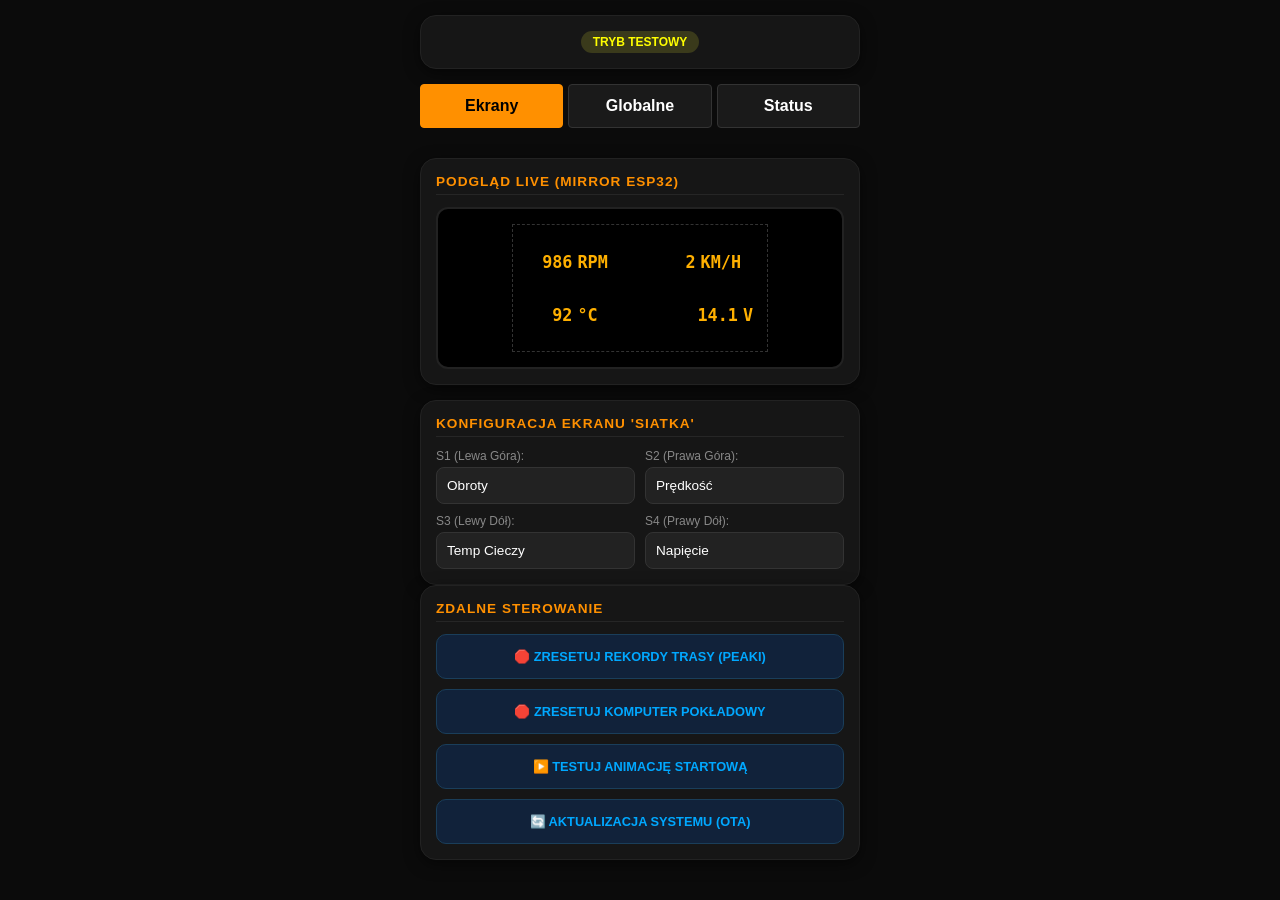
==== Data/test.html @ 8a598219 "Add test mode HTML and JavaScript for UI simulation" ====
<!DOCTYPE html>
<html lang="pl">
<head>
    <meta charset="UTF-8">
    <meta name="viewport" content="width=device-width, initial-scale=1.0, maximum-scale=1.0, user-scalable=no">
    <title>E46 OLED - TEST MODE</title>
    <link rel="stylesheet" href="style.css">
    <style>
        .hidden { display: none !important; }
        .tab-buttons { display: flex; gap: 5px; margin-bottom: 15px; flex-wrap: wrap; }
        .tab-btn { flex: 1; padding: 12px; background: #1a1a1a; color: #fff; border: 1px solid #333; cursor: pointer; text-align: center; border-radius: 4px; font-weight:bold; }
        .tab-btn.active-tab { background: #ff9000; color: #000; border-color: #ff9000; }
        .sim-val { font-family: monospace; font-size: 1.1rem; }
        .adapt-btn-group { display: flex; gap: 10px; margin-top: 10px; }
    </style>
</head>
<body>
<div class="container">
    <header class="card header-card">
        <div id="statusLabel" class="status-badge" style="background-color: #3a3a1b; color: #ffff00;">TRYB TESTOWY</div>
    </header>

    <div class="tab-buttons">
        <div class="tab-btn active-tab" id="btn-tab-scr1" onclick="switchTab('tab-scr1')">Ekrany</div>
        <div class="tab-btn" id="btn-tab-global" onclick="switchTab('tab-global')">Globalne</div>
        <div class="tab-btn" id="btn-tab-status" onclick="switchTab('tab-status')">Status</div>
    </div>

    <section class="card">
        <h2>Podgląd Live (Mirror ESP32)</h2>
        <div class="oled-wrapper">
            <div id="oledSimulator" class="oled-screen theme-amber">
                <div id="oledCanvasScreen0" class="oled-canvas">
                    <div class="oled-line-1" style="display:flex; justify-content:space-between; padding: 0 4px;">
                        <div style="display:flex; width:50%;"><div id="slot1_val" style="width:4.5ch; text-align:right; font-weight:bold;">---</div><div id="slot1_unit" style="margin-left:5px;"></div></div>
                        <div style="display:flex; width:50%; justify-content:flex-end; padding-right:12px;"><div id="slot2_val" style="text-align:right; font-weight:bold;">---</div><div id="slot2_unit" style="margin-left:5px;"></div></div>
                    </div>
                    <div class="oled-line-2" style="display:flex; justify-content:space-between; padding: 0 4px;">
                        <div style="display:flex; width:50%;"><div id="slot3_val" style="width:4.5ch; text-align:right; font-weight:bold;">---</div><div id="slot3_unit" style="margin-left:5px;"></div></div>
                        <div style="display:flex; width:50%; justify-content:flex-end;"><div id="slot4_val" style="text-align:right; font-weight:bold;">---</div><div id="slot4_unit" style="margin-left:5px;"></div></div>
                    </div>
                </div>
                <div id="oledCanvasScreen1" class="oled-canvas hidden" style="padding: 4px 4px 0 4px; display: flex; flex-direction: column;">
                    <div style="width:100%; height:12px; border:1px solid #ff9000;"><div id="simSportBar" style="height:100%; background:#ff9000; width:0%;"></div></div>
                    <div style="width:100%; height:6px; border:1px solid #ff9000; margin-top: 4px;"><div id="simThrottleBar" style="height:100%; background:#ff9000; width:0%;"></div></div>
                    <div style="display:flex; justify-content:space-between; margin-top:6px; padding: 0 4px;">
                        <span id="simSportSpeed" class="sim-val" style="font-weight:bold;">0 KM/H</span>
                        <span id="simSportTemp" class="sim-val" style="font-weight:bold;">0°C</span>
                    </div>
                    <div style="display:flex; justify-content:flex-start; margin-top:4px; padding: 0 4px;">
                        <span id="simSportRpm" class="sim-val" style="font-weight:bold;">0 RPM</span>
                    </div>
                </div>
                <div id="oledCanvasScreen2" class="oled-canvas hidden" style="text-align:center;">
                    <div style="font-size:0.75rem; margin-top:4px; font-weight: normal; letter-spacing: 0.5px;">POMIAR 0-100 KM/H</div>
                    <div id="simTimerValue" style="font-size:1.4rem; margin-top:6px; font-weight:bold;">READY</div>
                </div>
                <div id="oledCanvasScreen3" class="oled-canvas hidden" style="font-size:0.9rem; line-height:1.4; padding-left: 6px; padding-top: 2px;">
                    <div>MAX RPM: <span id="simMaxRpm" class="sim-val">0</span></div>
                    <div>MAX TMP: <span id="simMaxTemp" class="sim-val">0</span></div>
                    <div>MAX SPD: <span id="simMaxSpeed" class="sim-val">0</span></div>
                </div>
                <div id="oledCanvasScreen4" class="oled-canvas hidden" style="font-size:0.9rem; line-height:1.4; padding-left: 6px; padding-top: 2px;">
                    <div>DYSTANS: <span id="tripDist" class="sim-val">0.00 km</span></div>
                    <div>SRED. SPAL: <span id="tripFuel" class="sim-val">0.0 L/100</span></div>
                    <div>SRED. PRED: <span id="tripSpeed" class="sim-val">0 km/h</span></div>
                </div>
                <div id="oledCanvasBoot" class="oled-canvas hidden boot-canvas" style="display:flex; flex-direction:column; justify-content:center; align-items:center;">
                    <div id="bootTextFallback" style="color: #ff9000; font-size: 1.2rem; font-weight:bold; letter-spacing: 1px;">M-POWER</div>
                    <div id="bootPreloadProgress" class="boot-sub" style="margin-top:10px; font-size:0.7rem; color:#888;"></div>
                </div>
            </div>
        </div>
    </section>

    <div id="tab-scr1" class="tab-content">
        <section class="card" id="configMatrixCard">
            <h2>Konfiguracja Ekranu 'Siatka'</h2>
            <div class="grid-matrix">
                <div class="select-box"><label>S1 (Lewa Góra):</label><select id="selSlot1" class="dropdown"><option value="rpm">Obroty</option><option value="speed">Prędkość</option><option value="temp">Temp Cieczy</option><option value="oil">Temp Oleju</option><option value="iat">Dolot IAT</option><option value="volt">Napięcie</option><option value="fuel_l">Spalanie</option><option value="gear">Bieg</option></select></div>
                <div class="select-box"><label>S2 (Prawa Góra):</label><select id="selSlot2" class="dropdown"><option value="rpm">Obroty</option><option value="speed">Prędkość</option><option value="temp">Temp Cieczy</option><option value="oil">Temp Oleju</option><option value="iat">Dolot IAT</option><option value="volt">Napięcie</option><option value="fuel_l">Spalanie</option><option value="gear">Bieg</option></select></div>
                <div class="select-box"><label>S3 (Lewy Dół):</label><select id="selSlot3" class="dropdown"><option value="rpm">Obroty</option><option value="speed">Prędkość</option><option value="temp">Temp Cieczy</option><option value="oil">Temp Oleju</option><option value="iat">Dolot IAT</option><option value="volt">Napięcie</option><option value="fuel_l">Spalanie</option><option value="gear">Bieg</option></select></div>
                <div class="select-box"><label>S4 (Prawy Dół):</label><select id="selSlot4" class="dropdown"><option value="rpm">Obroty</option><option value="speed">Prędkość</option><option value="temp">Temp Cieczy</option><option value="oil">Temp Oleju</option><option value="iat">Dolot IAT</option><option value="volt">Napięcie</option><option value="fuel_l">Spalanie</option><option value="gear">Bieg</option></select></div>
            </div>
        </section>

        <section class="card">
            <h2>Zdalne Sterowanie</h2>
            <button class="btn btn-prime" id="btnResetPeaks" style="background:#cc0000; border:none; margin-bottom:10px;">🛑 ZRESETUJ REKORDY TRASY (PEAKI)</button>
            <button class="btn btn-prime" id="btnResetTrip" style="background:#cc0000; border:none; margin-bottom:10px;">🛑 ZRESETUJ KOMPUTER POKŁADOWY</button>
            <button class="btn btn-prime" id="btnTestAnimation" style="background:#333; border:1px solid #555; margin-bottom:10px;">▶️ TESTUJ ANIMACJĘ STARTOWĄ</button>
            <button class="btn btn-prime" onclick="alert('Aktualizacja OTA nie jest dostępna w trybie testowym.')" style="background:#0055ff; border:none;">🔄 AKTUALIZACJA SYSTEMU (OTA)</button>
        </section>
    </div>

    <div id="tab-global" class="tab-content hidden">
        <section class="card">
            <h2>Alerty i Konfiguracja</h2>
            <div class="control-group"><label>Logo powitalne:</label><div class="slider-container"><select id="selBootLogo" class="dropdown"><option value="none">Brak</option><option value="mpower">M-POWER</option><option value="m54b22">E46 M54B22</option><option value="classic">Klasyczne BMW</option><option value="lines">Dynamiczne Linie</option></select></div></div>
            <div class="control-group"><label>Shift-Light (Krok 500 RPM):</label><div class="slider-container"><input type="range" min="2500" max="6500" step="500" value="6000" class="slider" id="shiftSlider"><span id="shiftOutput" class="slider-output">6000</span></div></div>
            <div class="control-group"><label>Alert Przegrzania Cieczy:</label><div class="slider-container"><input type="range" min="95" max="105" step="1" value="100" class="slider" id="tempSlider"><span id="tempOutput" class="slider-output">100°C</span></div></div>
            <div class="control-group"><label>Jasność sprzętowa OLED:</label><div class="slider-container"><input type="range" min="0" max="100" value="100" class="slider" id="brightnessSlider"><span id="brightnessValue" class="slider-output">100%</span></div></div>
        </section>

        <section class="card">
            <h2>Adaptacje</h2>
            <div class="control-group">
                <label>Pedał Gazu:</label>
                <p>Aktualna wartość: <b id="currentThrottle" class="sim-val">0</b></p>
                <div class="adapt-btn-group">
                    <button id="btnAdaptMin" class="btn">Ustaw MIN (puść pedał)</button>
                    <button id="btnAdaptMax" class="btn">Ustaw MAX (wciśnij do oporu)</button>
                </div>
                <p style="margin-top: 10px;">Zapisane wartości: MIN: <b id="throttleMinVal" class="sim-val">0</b>, MAX: <b id="throttleMaxVal" class="sim-val">100</b></p>
            </div>
            <div class="control-group" style="margin-top: 20px;">
                <label>Wskaźnik Biegu:</label>
                <p>Jedź ze stałą prędkością na danym biegu i wciśnij przycisk adaptacji.</p>
                <div class="adapt-btn-group" style="flex-wrap: wrap;">
                    <button class="btn adapt-gear-btn" data-gear="1">Adaptuj Bieg 1</button>
                    <button class="btn adapt-gear-btn" data-gear="2">Adaptuj Bieg 2</button>
                    <button class="btn adapt-gear-btn" data-gear="3">Adaptuj Bieg 3</button>
                    <button class="btn adapt-gear-btn" data-gear="4">Adaptuj Bieg 4</button>
                    <button class="btn adapt-gear-btn" data-gear="5">Adaptuj Bieg 5</button>
                    <button class="btn adapt-gear-btn" data-gear="R">Adaptuj Bieg R</button>
                </div>
            </div>
        </section>

        <section class="card">
            <h2>Zarządzanie Ustawieniami</h2>
            <div class="adapt-btn-group">
                <button id="btnExport" class="btn">Eksportuj Ustawienia</button>
                <label for="importFile" class="btn">Importuj Ustawienia</label>
                <input type="file" id="importFile" class="hidden" accept=".json">
            </div>
        </section>

        <section class="card border-alert">
            <h2>Geometria Ekranu</h2>
            <div class="grid-sliders">
                <div class="control-group"><label>Pozycja X:</label><div class="slider-container"><input type="range" min="-16" max="16" value="0" class="slider" id="offsetXSlider"><span id="offsetXOutput" class="slider-output">0px</span></div></div>
                <div class="control-group"><label>Pozycja Y:</label><div class="slider-container"><input type="range" min="-16" max="16" value="0" class="slider" id="offsetYSlider"><span id="offsetYOutput" class="slider-output">0px</span></div></div>
                <div class="control-group"><label>Szerokość:</label><div class="slider-container"><input type="range" min="64" max="128" value="128" class="slider" id="widthSlider"><span id="widthOutput" class="slider-output">128px</span></div></div>
                <div class="control-group"><label>Wysokość:</label><div class="slider-container"><input type="range" min="32" max="64" value="64" class="slider" id="heightSlider"><span id="heightOutput" class="slider-output">64px</span></div></div>
            </div>
        </section>
    </div>

    <div id="tab-status" class="tab-content hidden">
        <section class="card">
            <h2>Status Pojazdu</h2>
            <div class="grid-matrix">
                <div class="status-item">Drzwi kierowcy: <span id="statusDoorFL" class="sim-val">NIE</span></div>
                <div class="status-item">Drzwi pasażera: <span id="statusDoorFR" class="sim-val">NIE</span></div>
                <div class="status-item">Bagażnik otwarty: <span id="statusTrunk" class="sim-val">NIE</span></div>
                <div class="status-item">Przebieg: <span id="statusOdo" class="sim-val">0 km</span></div>
                <div class="status-item">Temp. zewnętrzna: <span id="statusExtTemp" class="sim-val">0°C</span></div>
            </div>
        </section>
    </div>
</div>
<script src="test.js"></script>
</body>
</html>
---- Data/style.css ----
:root {
    --bg-color: #0b0b0b;
    --card-bg: #161616;
    --bmw-amber: #ff9000;
    --text-color: #e0e0e0;
    --text-dim: #888;
    --success: #00ff66;
}

* { box-sizing: border-box; margin: 0; padding: 0; -webkit-tap-highlight-color: transparent; }
body { background-color: var(--bg-color); color: var(--text-color); font-family: -apple-system, sans-serif; padding: 15px; display: flex; justify-content: center; }
.container { width: 100%; max-width: 440px; display: flex; flex-direction: column; gap: 15px; }
.header-card { text-align: center; display: flex; flex-direction: column; gap: 10px; }
.main-label { font-size: 0.75rem; font-weight: bold; color: var(--text-dim); letter-spacing: 1px; }
h2 { font-size: 0.85rem; color: var(--bmw-amber); margin-bottom: 12px; border-bottom: 1px solid #262626; padding-bottom: 5px; text-transform: uppercase; letter-spacing: 1px; }
.status-badge { display: block; width: fit-content; margin: 0 auto; padding: 4px 12px; border-radius: 20px; font-size: 0.75rem; font-weight: bold; background: #222; color: var(--text-dim); }
.card { background: var(--card-bg); border: 1px solid #222; border-radius: 16px; padding: 15px; box-shadow: 0 4px 15px rgba(0,0,0,0.5); }
.border-alert { border: 1px solid #3a2211; }
.border-custom { border: 1px solid #112a3a; }
.border-max { border: 1px solid #3a1111; }
.grid-data, .grid-sliders, .grid-matrix { display: grid; grid-template-columns: 1fr 1fr; gap: 10px; }
.dropdown { background: #222; border: 1px solid #333; color: #fff; padding: 10px; border-radius: 8px; font-size: 0.85rem; outline: none; appearance: none; -webkit-appearance: none; width: 100%; }
.select-box { display: flex; flex-direction: column; gap: 4px; }
label { font-size: 0.75rem; color: var(--text-dim); }

.data-box { background: #1f1f1f; padding: 10px; border-radius: 12px; text-align: center; border-left: 3px solid var(--bmw-amber); }
.data-box .label { display: block; font-size: 0.7rem; color: var(--text-dim); text-transform: uppercase; }
.data-box .value { font-size: 1.3rem; font-weight: 700; color: #fff; }

.btn-alert { background: #2a1111 !important; border: 1px solid #5a1a1a !important; color: #ff5555 !important; width: 100%; }

/* REWOLUCJA UKŁADU OLED */
.oled-wrapper { background: #000; padding: 15px; border-radius: 12px; border: 2px solid #222; display: flex; justify-content: center; align-items: center; min-height: 160px; }
.oled-screen { width: 256px; height: 128px; background: #000; position: relative; border: 1px dashed #333; display: flex; align-items: center; justify-content: center; overflow: hidden; transition: opacity 0.2s ease; }
.oled-canvas { width: 100%; height: 100%; display: flex; flex-direction: column; justify-content: space-around; padding: 10px; box-sizing: border-box; transition: transform 0.05s linear; }
.oled-canvas-hidden { display: none !important; }

/* EMULACJA TRYBU NOCNEGO NA FIZYCZNYM SYMULATORZE */
.oled-screen-dimmed { opacity: 0.35; filter: contrast(1.2); }

.oled-wheel-row { display: flex; justify-content: space-between; font-family: monospace; font-size: 1.1rem; font-weight: bold; width: 100%; padding: 0 10px; }
.oled-wheel-divider { text-align: center; font-family: monospace; font-size: 0.8rem; color: #333 !important; letter-spacing: 1px; }

.theme-amber .oled-canvas { color: #ffb000; }
.theme-mpower .oled-canvas { color: #00a8ff; text-shadow: 0 0 4px rgba(0,168,255,0.6); }
.theme-stealth .oled-canvas { color: #444; }

.oled-line-1, .oled-line-2 { display: flex; justify-content: space-between; font-family: monospace; font-size: 1.05rem; font-weight: bold; width: 100%; gap: 8px; }
.oled-slot { width: 50%; white-space: nowrap; }
.text-left { text-align: left; }
.text-right { text-align: right; }

.oled-alert-active { position: absolute; inset: 0; background: #ff2222; color: white !important; display: flex; align-items: center; justify-content: center; font-family: sans-serif; font-weight: bold; font-size: 1.3rem; animation: blink 0.4s infinite alternate; z-index: 10; }
.oled-alert-hidden { display: none; }
@keyframes blink { from { opacity: 0.3; } to { opacity: 1; } }

.control-group { margin-bottom: 12px; }
.slider-container { display: flex; align-items: center; gap: 8px; }
.slider { flex: 1; height: 14px; border-radius: 7px; background: #262626; outline: none; -webkit-appearance: none; }
.slider::-webkit-slider-thumb { -webkit-appearance: none; width: 26px; height: 26px; border-radius: 50%; background: var(--bmw-amber); }
.slider-output { font-size: 0.85rem; font-weight: bold; width: 55px; text-align: right; color: var(--bmw-amber); }
.btn-group { display: flex; gap: 8px; width: 100%; }
.btn { flex: 1; background: #222; border: 1px solid #333; color: var(--text-color); padding: 14px; border-radius: 10px; font-size: 0.8rem; font-weight: bold; cursor: pointer; }
.btn.active { background: var(--bmw-amber); border-color: var(--bmw-amber); color: #000; }
/* Dołącz te style na samym końcu pliku style.css */
.btn-prime {
    background: #11223a !important;
    border: 1px solid #1a3e5a !important;
    color: #00a8ff !important;
    width: 100%;
}
.btn-prime:active {
    background: #00a8ff !important;
    color: #000 !important;
}

/* Stylizacja warstwy animacji bootowania */
.boot-canvas {
    align-items: center;
    justify-content: center !important;
    text-align: center;
}
.boot-logo {
    font-size: 1.5rem;
    font-weight: 900;
    font-style: italic;
    letter-spacing: 2px;
    margin-bottom: 5px;
    animation: pulseLogo 0.8s infinite alternate;
}
.boot-sub {
    font-size: 0.65rem;
    color: #666;
    letter-spacing: 1px;
}

@keyframes pulseLogo {
    from { transform: scale(0.95); opacity: 0.7; }
    to { transform: scale(1.02); opacity: 1; }
}/* Wklej na samym końcu pliku style.css */
.oled-img-frame {
    width: 100%;
    height: 100%;
    object-fit: contain;
    /* Wymuszenie ostrego renderowania pikseli w Safari na iOS */
    image-rendering: pixelated; 
}
/* Dołącz te style na samym końcu pliku style.css */
.border-diag { border: 1px solid #7c3aed; }

/* Baner motogodzin */
.maintenance-banner {
    background: #1e1b4b;
    border: 1px solid #4338ca;
    padding: 12px;
    border-radius: 10px;
    display: flex;
    flex-direction: column;
    align-items: center;
    margin-bottom: 12px;
}
.mth-title { font-size: 0.7rem; color: #a5b4fc; font-weight: bold; }
.mth-value { font-size: 1.6rem; font-weight: 900; color: #38bdf8; font-family: monospace; }

/* Kontener wykresu */
.chart-container-js {
    background: #000;
    padding: 10px;
    border-radius: 12px;
    border: 1px solid #222;
    margin-bottom: 15px;
    max-height: 180px;
}

/* Okno terminala sniffera CAN */
.terminal-group { display: flex; flex-direction: column; gap: 4px; }
.terminal-window {
    background: #050505;
    border: 1px solid #333;
    height: 130px;
    border-radius: 8px;
    padding: 10px;
    font-family: monospace;
    font-size: 0.75rem;
    color: #38bdf8;
    overflow-y: auto;
    white-space: pre-wrap;
    box-shadow: inset 0 0 10px rgba(0,0,0,0.8);
}
.terminal-input-row { display: flex; gap: 8px; width: 100%; margin-top: 4px; }
.terminal-input {
    flex: 1;
    background: #111;
    border: 1px solid #444;
    color: #fff;
    padding: 12px;
    border-radius: 8px;
    font-family: monospace;
    font-size: 0.85rem;
}
.btn-terminal { max-width: 90px; padding: 0; }
.terminal-error { font-size: 0.7rem; color: #ff3333; font-weight: bold; margin-top: 2px; min-height: 12px; display: block; }
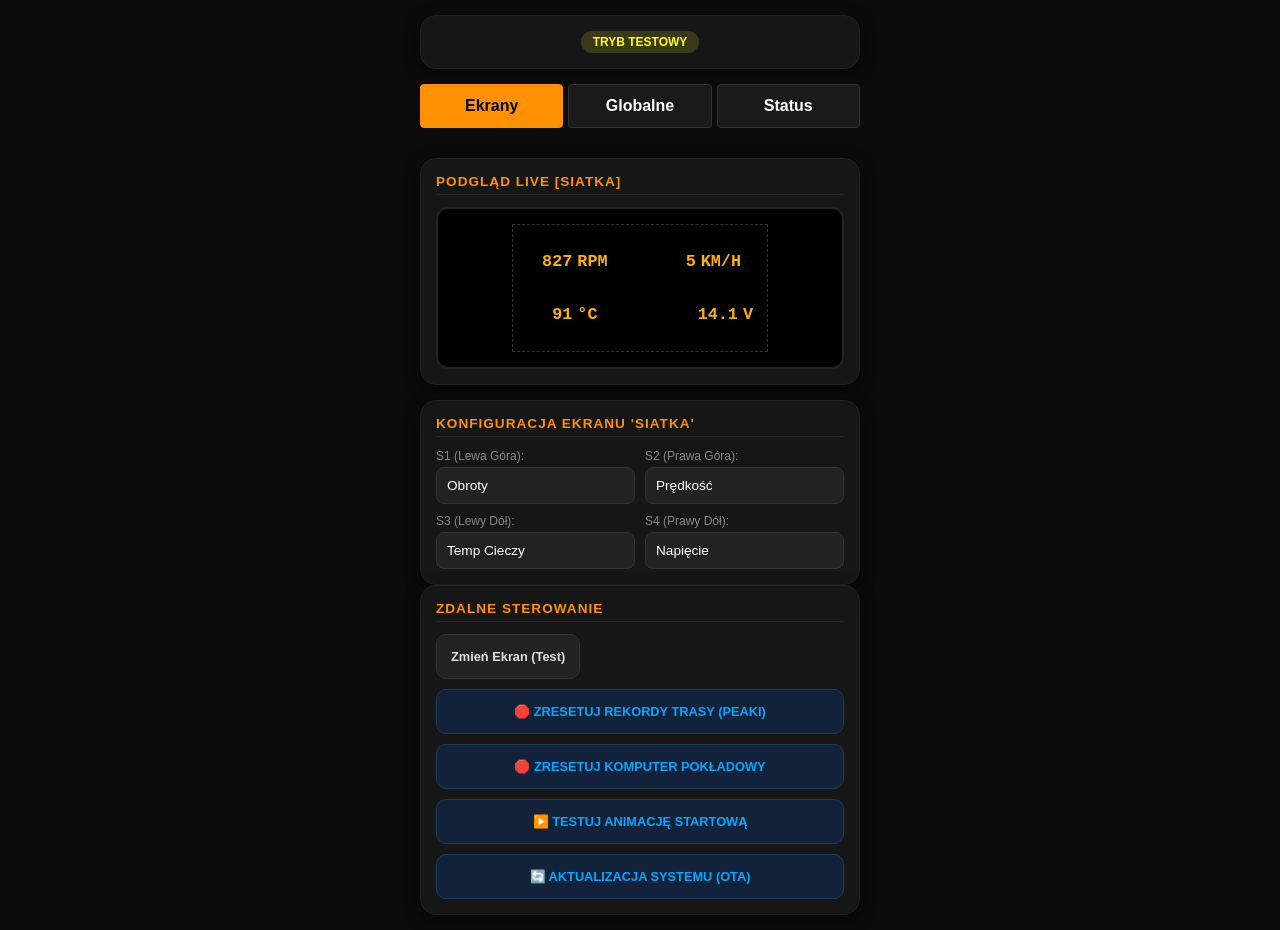
==== commit d00508d1: "Update live screen title and vehicle door status display; add screen change button" ====
--- a/Data/test.html
+++ b/Data/test.html
@@ -27,7 +27,7 @@
     </div>
 
     <section class="card">
-        <h2>Podgląd Live (Mirror ESP32)</h2>
+        <h2>Podgląd Live [<span id="liveScreenName">Siatka</span>]</h2>
         <div class="oled-wrapper">
             <div id="oledSimulator" class="oled-screen theme-amber">
                 <div id="oledCanvasScreen0" class="oled-canvas">
@@ -86,6 +86,7 @@
 
         <section class="card">
             <h2>Zdalne Sterowanie</h2>
+            <button class="btn" id="btnChangeScreen" style="margin-bottom:10px;">Zmień Ekran (Test)</button>
             <button class="btn btn-prime" id="btnResetPeaks" style="background:#cc0000; border:none; margin-bottom:10px;">🛑 ZRESETUJ REKORDY TRASY (PEAKI)</button>
             <button class="btn btn-prime" id="btnResetTrip" style="background:#cc0000; border:none; margin-bottom:10px;">🛑 ZRESETUJ KOMPUTER POKŁADOWY</button>
             <button class="btn btn-prime" id="btnTestAnimation" style="background:#333; border:1px solid #555; margin-bottom:10px;">▶️ TESTUJ ANIMACJĘ STARTOWĄ</button>
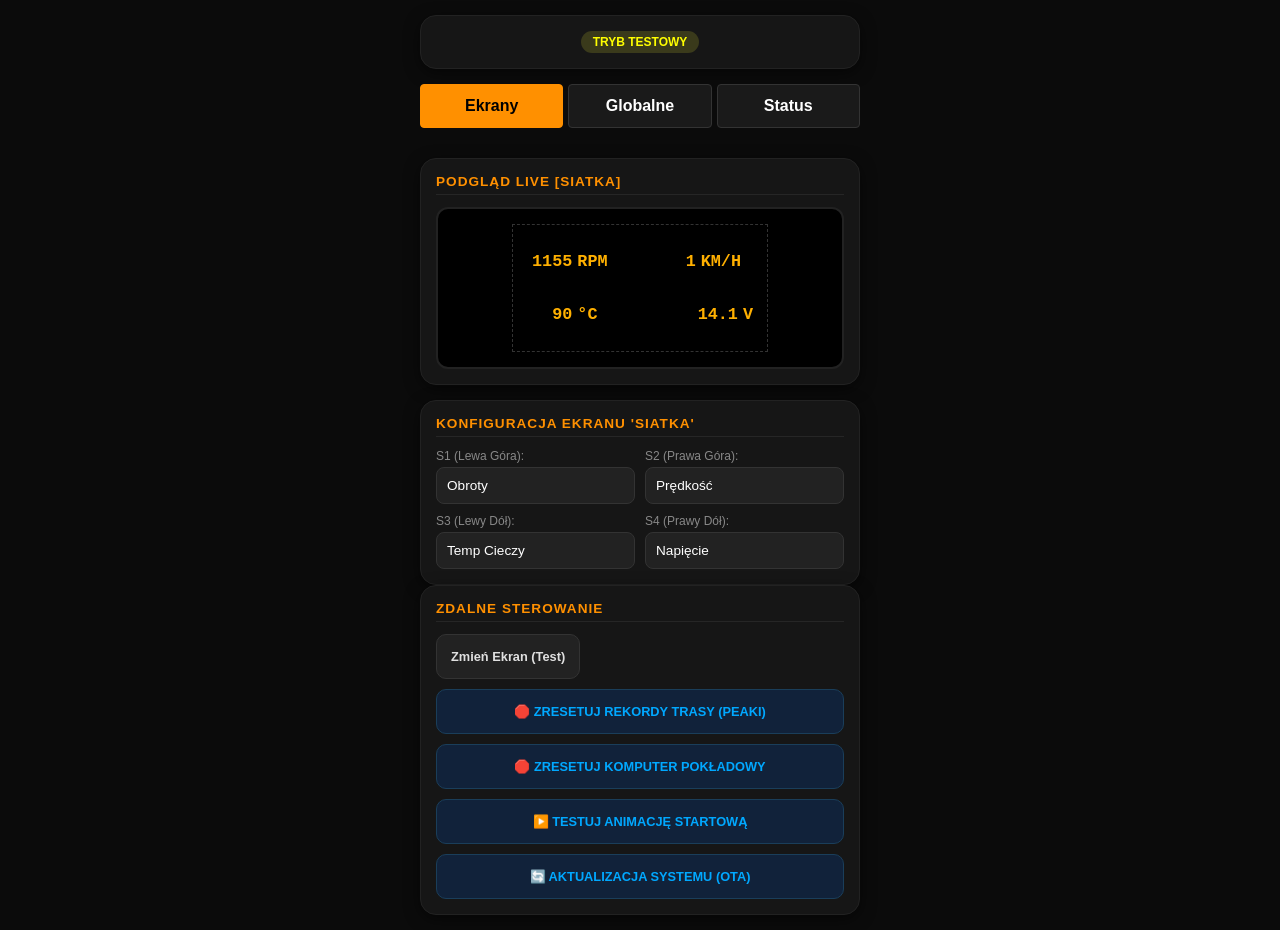
==== commit 2e4c0c51: "Add screen management options with checkboxes and update screen toggle functionality" ====
--- a/Data/test.html
+++ b/Data/test.html
@@ -12,6 +12,8 @@
         .tab-btn.active-tab { background: #ff9000; color: #000; border-color: #ff9000; }
         .sim-val { font-family: monospace; font-size: 1.1rem; }
         .adapt-btn-group { display: flex; gap: 10px; margin-top: 10px; }
+        .checkbox-group { display: flex; align-items: center; margin-top: 10px; }
+        .checkbox-group label { margin-left: 10px; }
     </style>
 </head>
 <body>
@@ -96,6 +98,15 @@
 
     <div id="tab-global" class="tab-content hidden">
         <section class="card">
+            <h2>Zarządzanie Ekranami</h2>
+            <div class="checkbox-group"><input type="checkbox" id="screen0"><label for="screen0">Siatka</label></div>
+            <div class="checkbox-group"><input type="checkbox" id="screen1"><label for="screen1">Trip</label></div>
+            <div class="checkbox-group"><input type="checkbox" id="screen2"><label for="screen2">Sport</label></div>
+            <div class="checkbox-group"><input type="checkbox" id="screen3"><label for="screen3">Timer</label></div>
+            <div class="checkbox-group"><input type="checkbox" id="screen4"><label for="screen4">Peaki</label></div>
+        </section>
+
+        <section class="card">
             <h2>Alerty i Konfiguracja</h2>
             <div class="control-group"><label>Logo powitalne:</label><div class="slider-container"><select id="selBootLogo" class="dropdown"><option value="none">Brak</option><option value="mpower">M-POWER</option><option value="m54b22">E46 M54B22</option><option value="classic">Klasyczne BMW</option><option value="lines">Dynamiczne Linie</option></select></div></div>
             <div class="control-group"><label>Shift-Light (Krok 500 RPM):</label><div class="slider-container"><input type="range" min="2500" max="6500" step="500" value="6000" class="slider" id="shiftSlider"><span id="shiftOutput" class="slider-output">6000</span></div></div>
